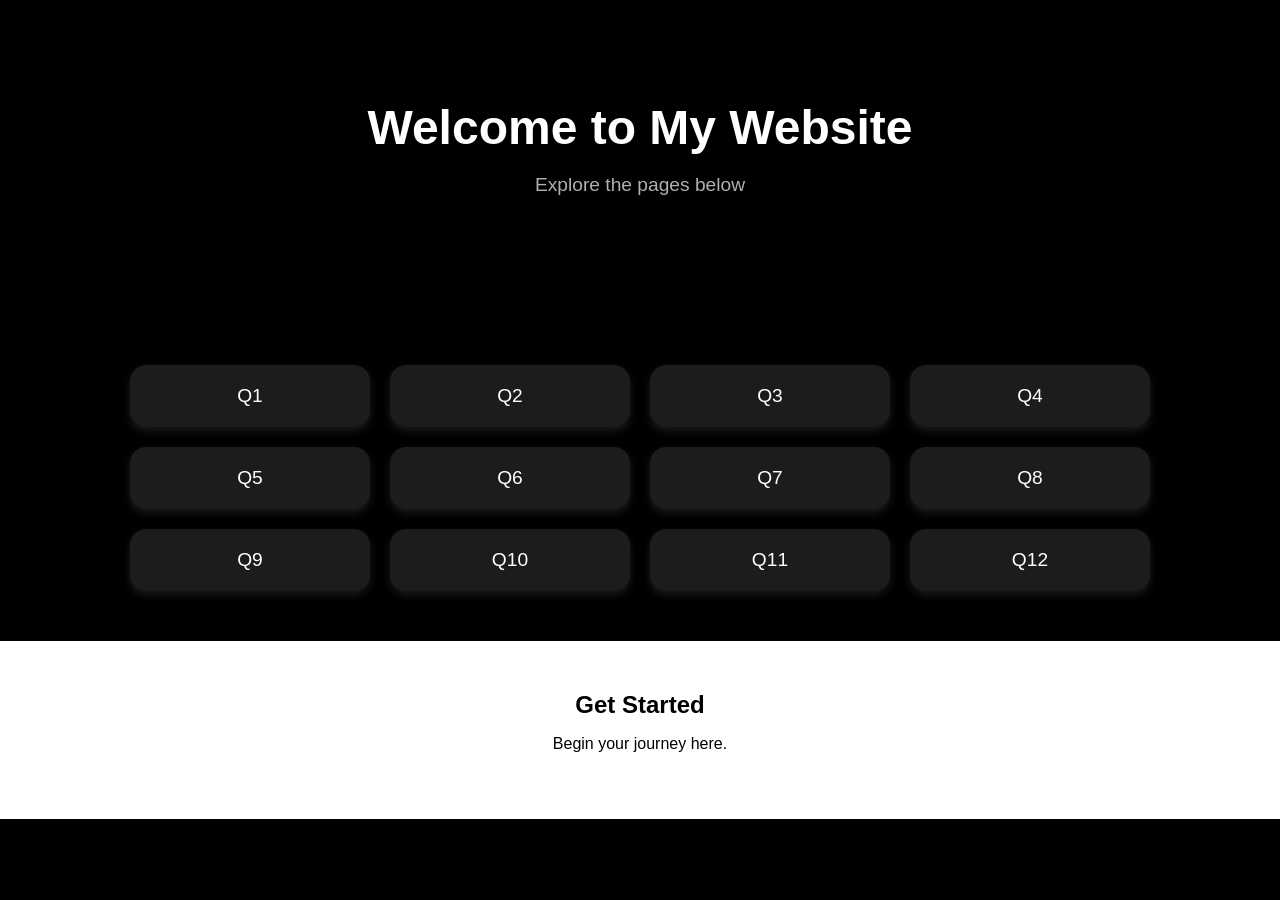
==== Home.htm @ ec1adf80 "fixinf bugs and adding homepage" ====
<!DOCTYPE html>
<html lang="en">
<head>
    <meta charset="UTF-8">
    <meta name="viewport" content="width=device-width, initial-scale=1.0">
    <title>Home</title>
    <style>
        body {
            margin: 0;
            font-family: Arial, sans-serif;
            background-color: #000000;
            color: #FFFFFF;
        }
        .hero {
            text-align: center;
            padding: 100px 20px;
            background-color: #000000;
        }
        .hero h1 {
            font-size: 3em;
            margin: 0;
        }
        .hero p {
            color: #B0B0B0;
            font-size: 1.2em;
        }
        .cards {
            display: flex;
            flex-wrap: wrap;
            justify-content: center;
            padding: 50px 20px;
            gap: 20px;
        }
        .card {
            background-color: #1C1C1C;
            border-radius: 16px;
            padding: 20px;
            width: 200px;
            text-align: center;
            box-shadow: 0 4px 8px rgba(255,255,255,0.1);
            transition: transform 0.3s;
        }
        .card:hover {
            transform: translateY(-5px);
        }
        .card a {
            color: #FFFFFF;
            text-decoration: none;
            font-size: 1.2em;
        }
        .cta {
            background-color: #FFFFFF;
            color: #000000;
            text-align: center;
            padding: 50px 20px;
        }
        .cta h2 {
            margin: 0;
        }
    </style>
</head>
<body>
    <section class="hero">
        <h1>Welcome to My Website</h1>
        <p>Explore the pages below</p>
    </section>
    <section class="cards">
        <div class="card"><a href="Q1.htm">Q1</a></div>
        <div class="card"><a href="Q2.htm">Q2</a></div>
        <div class="card"><a href="Q3.htm">Q3</a></div>
        <div class="card"><a href="Q4.htm">Q4</a></div>
        <div class="card"><a href="Q5.htm">Q5</a></div>
        <div class="card"><a href="Q6.htm">Q6</a></div>
        <div class="card"><a href="Q7.htm">Q7</a></div>
        <div class="card"><a href="Q8.htm">Q8</a></div>
        <div class="card"><a href="Q9.htm">Q9</a></div>
        <div class="card"><a href="Q10.htm">Q10</a></div>
        <div class="card"><a href="Q11.htm">Q11</a></div>
        <div class="card"><a href="Q12.htm">Q12</a></div>
    </section>
    <section class="cta">
        <h2>Get Started</h2>
        <p>Begin your journey here.</p>
    </section>
</body>
</html>
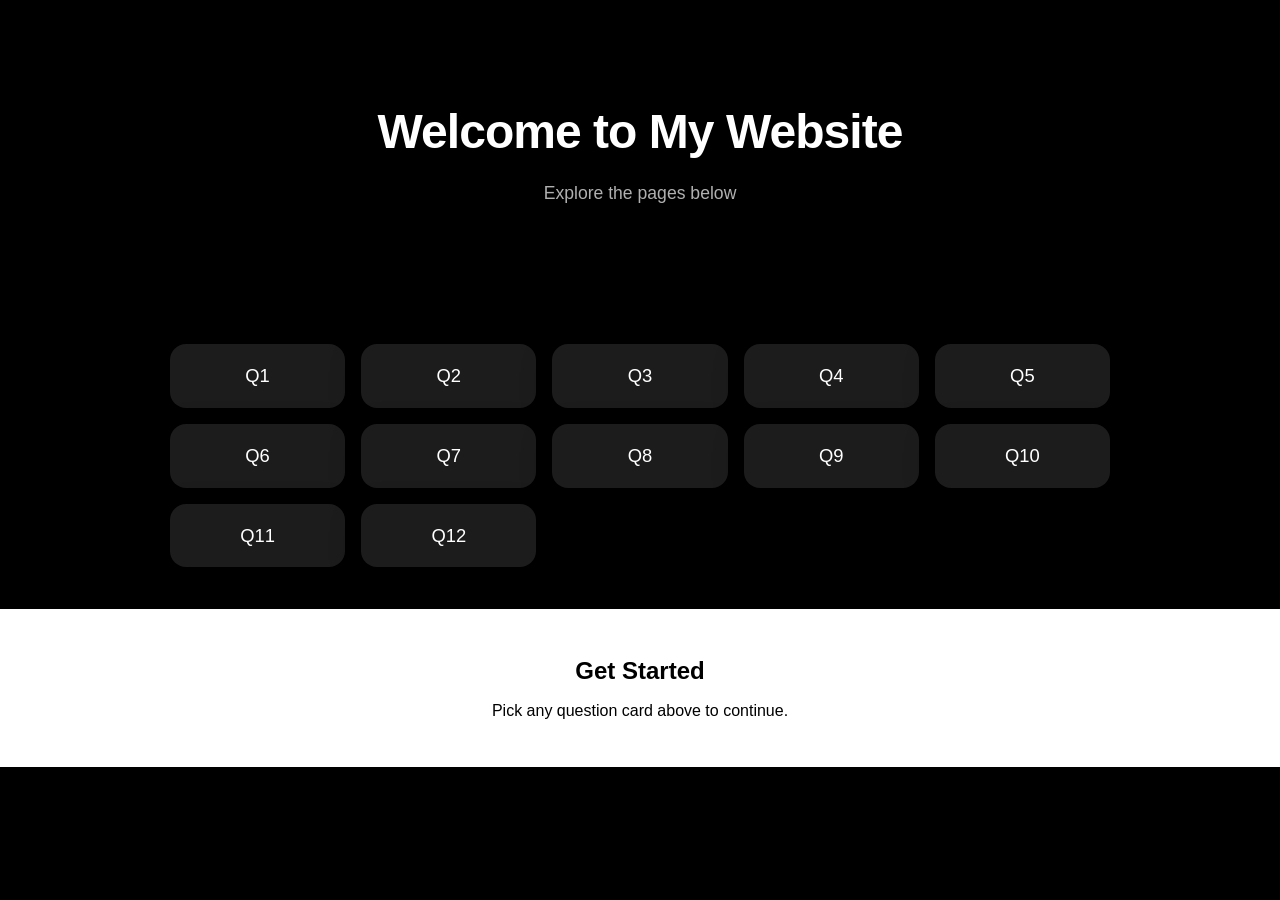
==== commit 9ae47674: "fixing deployment errors, adding new root file and improving homepage" ====
--- a/Home.htm
+++ b/Home.htm
@@ -3,84 +3,118 @@
 <head>
     <meta charset="UTF-8">
     <meta name="viewport" content="width=device-width, initial-scale=1.0">
+    <meta name="description" content="A simple homepage to navigate to Q1–Q12 pages.">
     <title>Home</title>
     <style>
+        :root {
+            color-scheme: dark;
+            --bg: #000000;
+            --text: #ffffff;
+            --muted: #b0b0b0;
+            --card: #1c1c1c;
+            --ring: #7dd3fc;
+            --shadow: 0 10px 30px rgba(0, 0, 0, 0.4);
+            --radius: 16px;
+        }
+        * { box-sizing: border-box; }
         body {
             margin: 0;
             font-family: Arial, sans-serif;
-            background-color: #000000;
-            color: #FFFFFF;
+            background-color: var(--bg);
+            color: var(--text);
+            line-height: 1.5;
         }
         .hero {
             text-align: center;
-            padding: 100px 20px;
-            background-color: #000000;
+            padding: clamp(56px, 10vw, 96px) 20px;
+            background-color: var(--bg);
         }
         .hero h1 {
-            font-size: 3em;
+            font-size: clamp(2rem, 5vw, 3rem);
+            margin: 0;
+            letter-spacing: -0.02em;
+        }
+        .hero p {
+            color: var(--muted);
+            font-size: 1.1em;
+            margin: 12px 0 0;
+        }
+        .cards {
+            list-style: none;
+            margin: 0;
+            padding: 42px 20px;
+            display: grid;
+            grid-template-columns: repeat(auto-fit, minmax(160px, 1fr));
+            gap: 16px;
+            max-width: 980px;
+            margin-inline: auto;
+        }
+        .card {
             margin: 0;
         }
-        .hero p {
-            color: #B0B0B0;
-            font-size: 1.2em;
+        .card a {
+            display: block;
+            background-color: var(--card);
+            border-radius: var(--radius);
+            padding: 18px 16px;
+            text-align: center;
+            box-shadow: var(--shadow);
+            color: var(--text);
+            text-decoration: none;
+            font-size: 1.15em;
+            transition: transform 180ms ease, box-shadow 180ms ease;
         }
-        .cards {
-            display: flex;
-            flex-wrap: wrap;
-            justify-content: center;
-            padding: 50px 20px;
-            gap: 20px;
+        .card a:hover {
+            transform: translateY(-4px);
         }
-        .card {
-            background-color: #1C1C1C;
-            border-radius: 16px;
-            padding: 20px;
-            width: 200px;
-            text-align: center;
-            box-shadow: 0 4px 8px rgba(255,255,255,0.1);
-            transition: transform 0.3s;
-        }
-        .card:hover {
-            transform: translateY(-5px);
-        }
-        .card a {
-            color: #FFFFFF;
-            text-decoration: none;
-            font-size: 1.2em;
+        .card a:focus-visible {
+            outline: 3px solid var(--ring);
+            outline-offset: 3px;
         }
         .cta {
-            background-color: #FFFFFF;
+            background-color: #ffffff;
             color: #000000;
             text-align: center;
-            padding: 50px 20px;
+            padding: 44px 20px;
         }
         .cta h2 {
             margin: 0;
         }
+        .cta p {
+            margin: 10px 0 0;
+        }
+        @media (prefers-reduced-motion: reduce) {
+            .card a { transition: none; }
+            .card a:hover { transform: none; }
+        }
     </style>
 </head>
 <body>
-    <section class="hero">
+    <header class="hero">
         <h1>Welcome to My Website</h1>
         <p>Explore the pages below</p>
-    </section>
-    <section class="cards">
-        <div class="card"><a href="Q1.htm">Q1</a></div>
-        <div class="card"><a href="Q2.htm">Q2</a></div>
-        <div class="card"><a href="Q3.htm">Q3</a></div>
-        <div class="card"><a href="Q4.htm">Q4</a></div>
-        <div class="card"><a href="Q5.htm">Q5</a></div>
-        <div class="card"><a href="Q6.htm">Q6</a></div>
-        <div class="card"><a href="Q7.htm">Q7</a></div>
-        <div class="card"><a href="Q8.htm">Q8</a></div>
-        <div class="card"><a href="Q9.htm">Q9</a></div>
-        <div class="card"><a href="Q10.htm">Q10</a></div>
-        <div class="card"><a href="Q11.htm">Q11</a></div>
-        <div class="card"><a href="Q12.htm">Q12</a></div>
-    </section>
-    <section class="cta">
+    </header>
+
+    <main aria-label="Questions">
+        <ul class="cards">
+            <li class="card"><a href="Q1.htm">Q1</a></li>
+            <li class="card"><a href="Q2.htm">Q2</a></li>
+            <li class="card"><a href="Q3.htm">Q3</a></li>
+            <li class="card"><a href="Q4.htm">Q4</a></li>
+            <li class="card"><a href="Q5.htm">Q5</a></li>
+            <li class="card"><a href="Q6.htm">Q6</a></li>
+            <li class="card"><a href="Q7.htm">Q7</a></li>
+            <li class="card"><a href="Q8.htm">Q8</a></li>
+            <li class="card"><a href="Q9.htm">Q9</a></li>
+            <li class="card"><a href="Q10.htm">Q10</a></li>
+            <li class="card"><a href="Q11.htm">Q11</a></li>
+            <li class="card"><a href="Q12.htm">Q12</a></li>
+        </ul>
+    </main>
+
+    <footer class="cta">
         <h2>Get Started</h2>
-        <p>Begin your journey here.</p>
-    </section>
+        <p>Pick any question card above to continue.</p>
+    </footer>
 </body>
 </html>
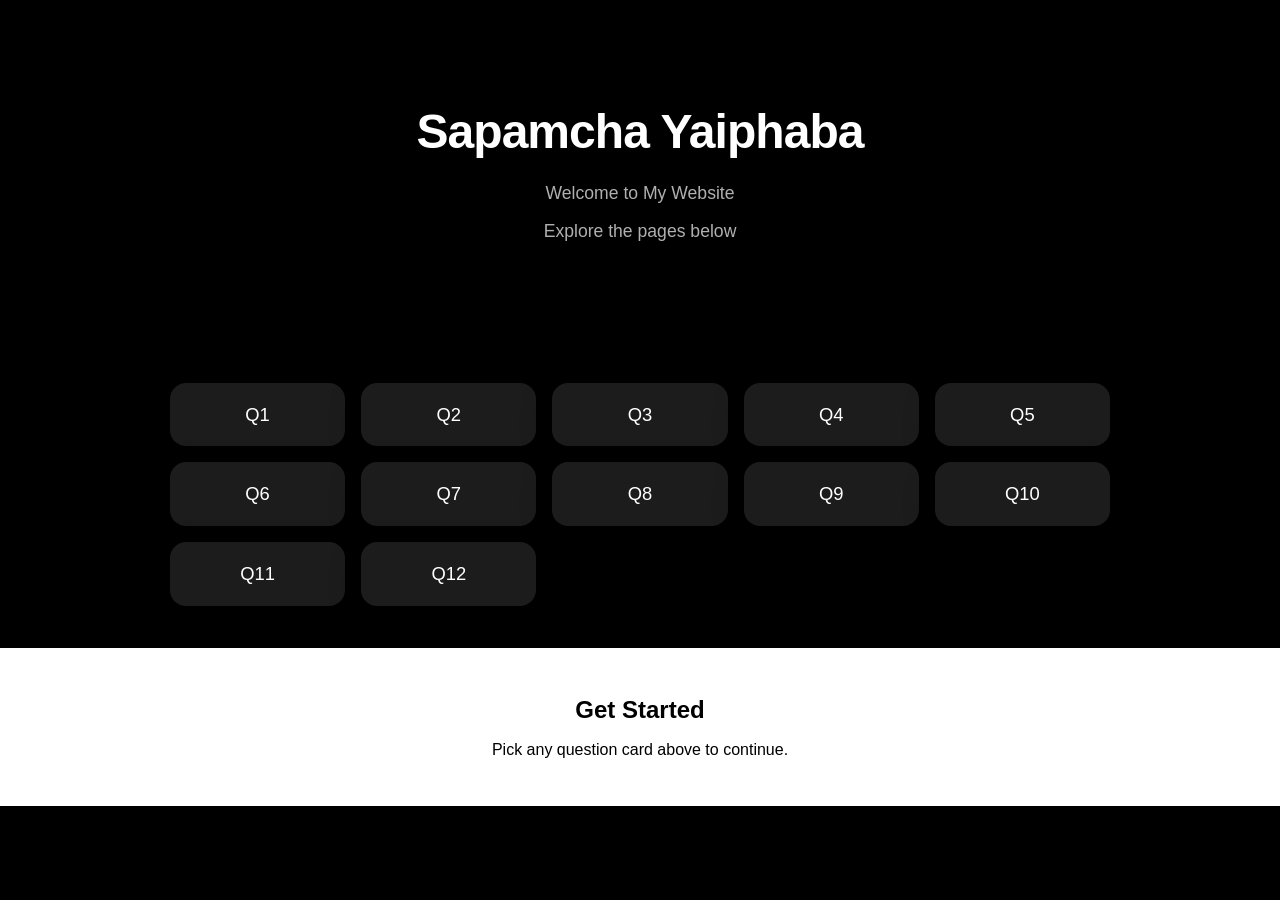
==== commit d3f17408: "adding more details to homepage" ====
--- a/Home.htm
+++ b/Home.htm
@@ -91,7 +91,8 @@
 </head>
 <body>
     <header class="hero">
-        <h1>Welcome to My Website</h1>
+        <h1>Sapamcha Yaiphaba</h1>
+        <p>Welcome to My Website</p>
         <p>Explore the pages below</p>
     </header>
 
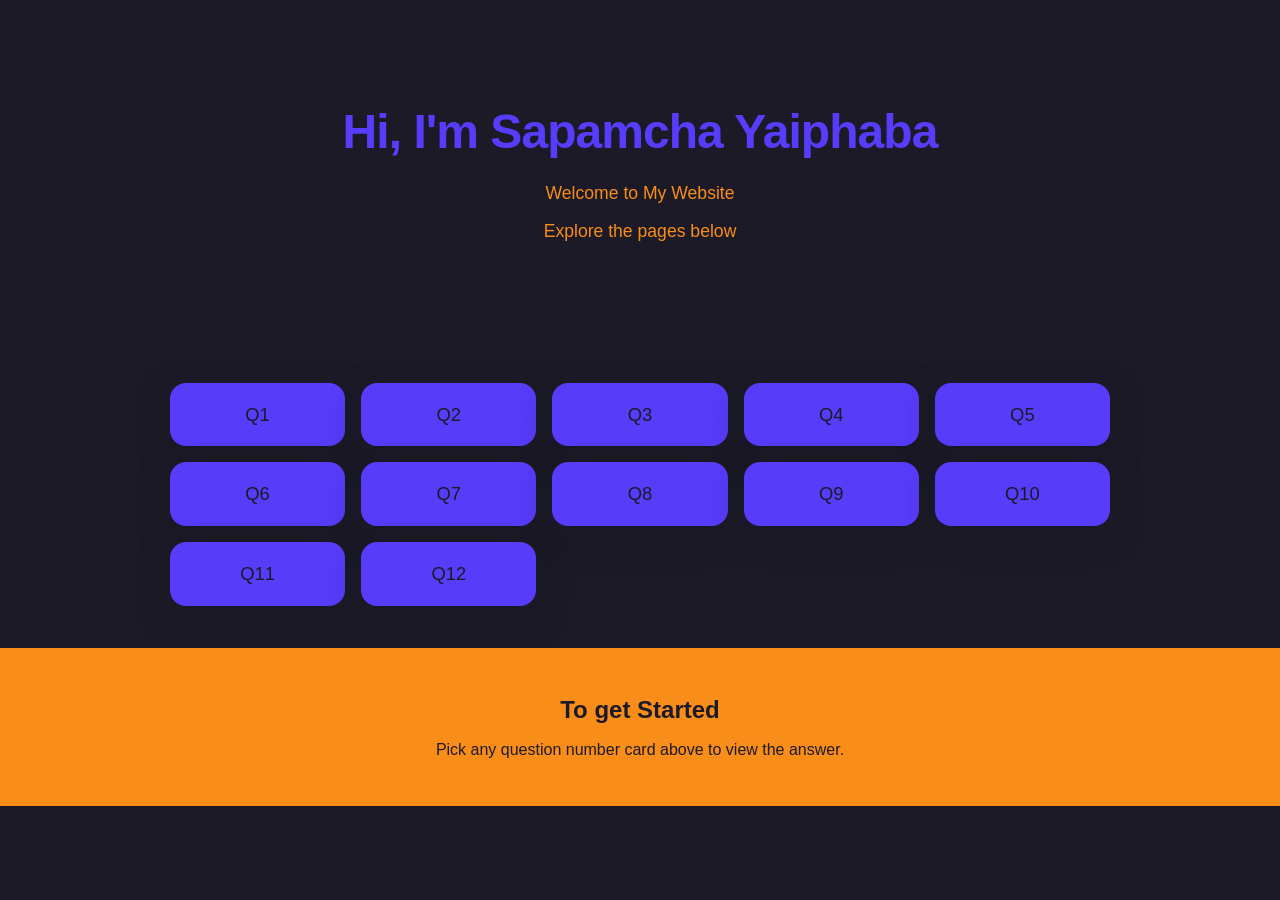
==== commit 92421d8e: "adding colorful details" ====
--- a/Home.htm
+++ b/Home.htm
@@ -8,12 +8,19 @@
     <style>
         :root {
             color-scheme: dark;
-            --bg: #000000;
-            --text: #ffffff;
-            --muted: #b0b0b0;
-            --card: #1c1c1c;
-            --ring: #7dd3fc;
-            --shadow: 0 10px 30px rgba(0, 0, 0, 0.4);
+            --primary: #573CFA;
+            --secondary: #F88D1A;
+            --danger: #E8083E;
+            --success: #02864A;
+            --neutral: #1C1A27;
+
+            --bg: var(--neutral);
+            --text: var(--primary);
+            --muted: var(--secondary);
+            --card: var(--primary);
+            --cardText: var(--neutral);
+            --ring: var(--danger);
+            --shadow: 0 10px 30px rgba(28, 26, 39, 0.55);
             --radius: 16px;
         }
         * { box-sizing: border-box; }
@@ -59,7 +66,7 @@
             padding: 18px 16px;
             text-align: center;
             box-shadow: var(--shadow);
-            color: var(--text);
+            color: var(--cardText);
             text-decoration: none;
             font-size: 1.15em;
             transition: transform 180ms ease, box-shadow 180ms ease;
@@ -72,8 +79,8 @@
             outline-offset: 3px;
         }
         .cta {
-            background-color: #ffffff;
-            color: #000000;
+            background-color: var(--secondary);
+            color: var(--neutral);
             text-align: center;
             padding: 44px 20px;
         }
@@ -91,7 +98,7 @@
 </head>
 <body>
     <header class="hero">
-        <h1>Sapamcha Yaiphaba</h1>
+        <h1>Hi, I'm Sapamcha Yaiphaba</h1>
         <p>Welcome to My Website</p>
         <p>Explore the pages below</p>
     </header>
@@ -114,8 +121,8 @@
     </main>
 
     <footer class="cta">
-        <h2>Get Started</h2>
-        <p>Pick any question card above to continue.</p>
+        <h2>To get Started</h2>
+        <p>Pick any question number card above to view the answer.</p>
     </footer>
 </body>
 </html>
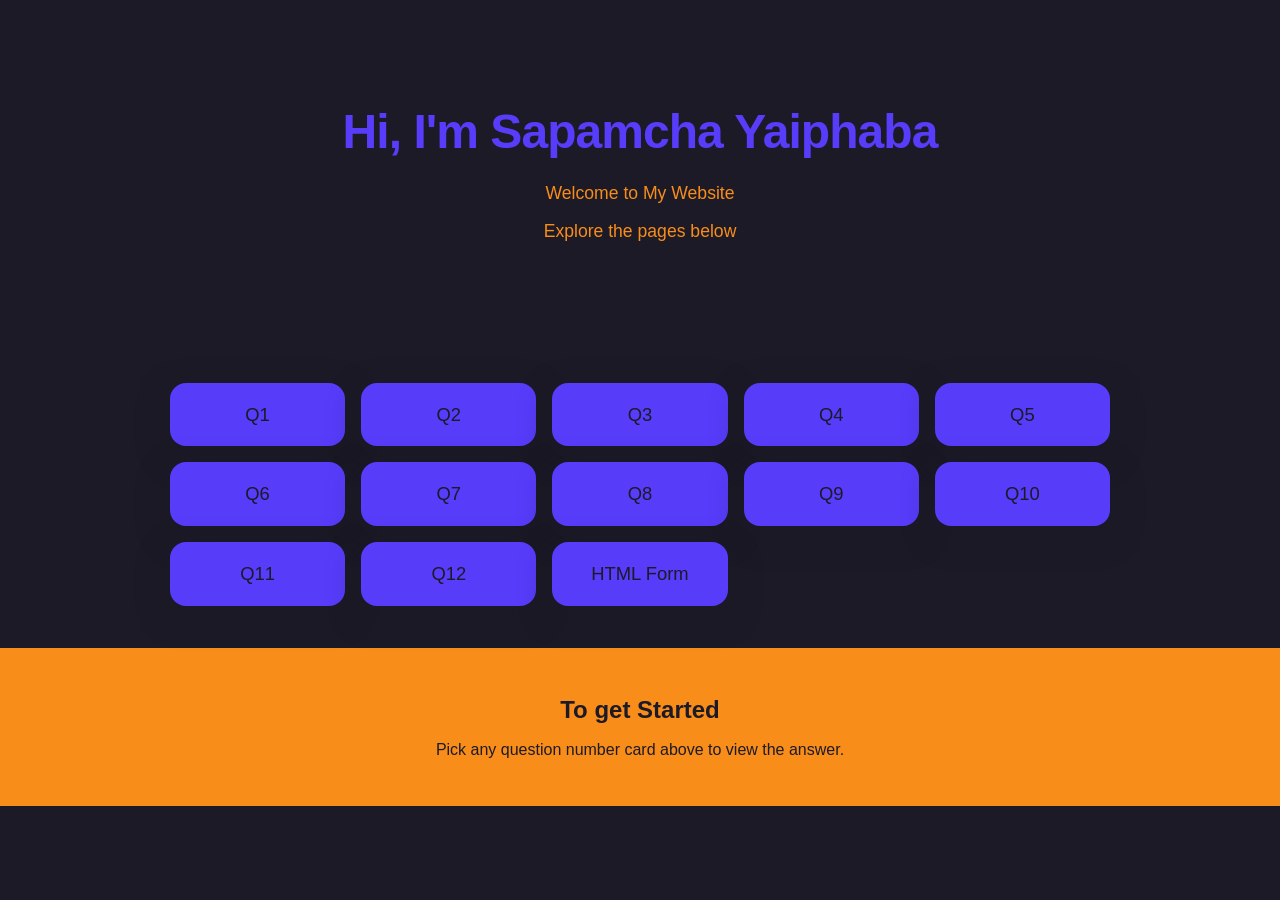
==== commit 2dedba46: "Adding form link" ====
--- a/Home.htm
+++ b/Home.htm
@@ -117,6 +117,7 @@
             <li class="card"><a href="Q10.htm">Q10</a></li>
             <li class="card"><a href="Q11.htm">Q11</a></li>
             <li class="card"><a href="Q12.htm">Q12</a></li>
+            <li class="card"><a href="HTML_form.htm">HTML Form</a></li>
         </ul>
     </main>
 
